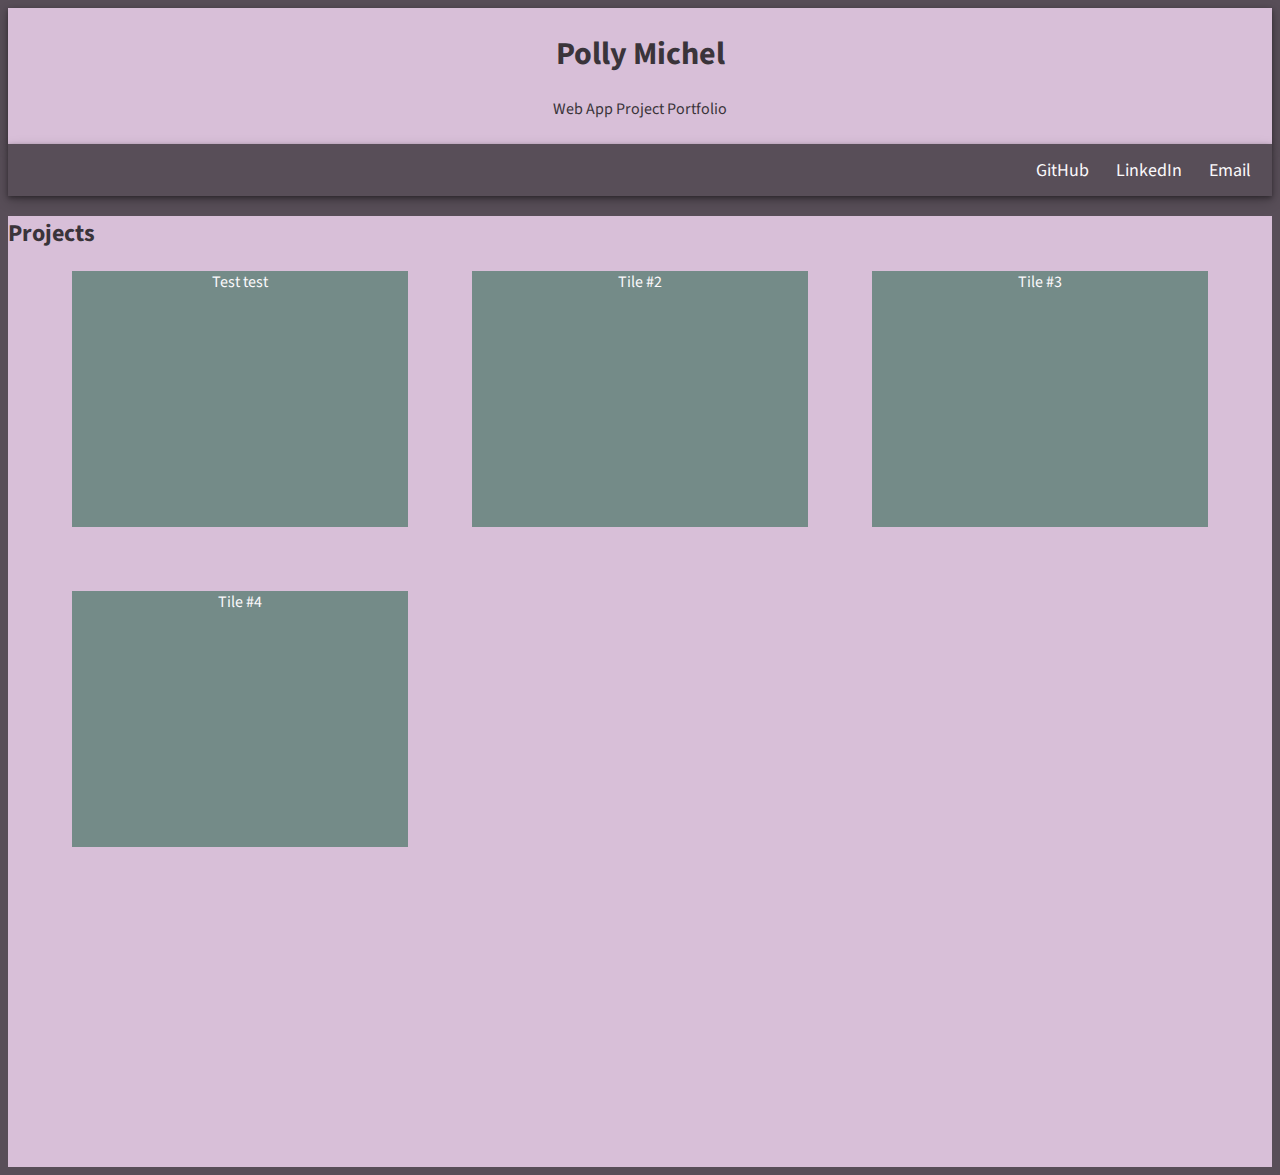
==== index.html @ 3f1edaf2 "Merge branch 'master' of https://github.com/pmichel16/pmichel16.github.io" ====
<!DOCTYPE html>
<html>
  <head>
    <link rel="stylesheet" type="text/css" href="indexStyle.css"/>
    <link rel="stylesheet" href="https://fonts.googleapis.com/css?family=Source+Sans+Pro&display=swap">
    <title>Polly Michel Web App Project Portfolio</title>
  </head>
  <body>
    <section id="welcome-section" class = "welcome-section">
      <h1>Polly Michel</h1>
      <p> Web App Project Portfolio </p>
    </section>
    <nav id="navbar" class="navbar">
      <a href="https://github.com/pmichel16" class="nav-tab">GitHub</a>
      <a href="https://www.linkedin.com/in/polly-michel-ab6b54162/" class="nav-tab">LinkedIn</a>
      <a href="mailto:michel.139@buckeyemail.osu.edu" class="nav-tab">Email</a>
    </nav>



    <section id="projects" class = "projects-section">
      <h2> Projects </h2>
      <div class = "projects-grid">
        <div class = "project-tile">Test test</div>
        <div class="project-tile">Tile #2</div>
        <div class="project-tile">Tile #3</div>
        <div class="project-tile">Tile #4</div>
      </div>
    </section>
  </body>
</html>
---- indexStyle.css ----
:root {
    --light-text-color: #fbf9fb;
    --dark-text-color: #3a343a;
}

body {
    font-family: 'Source Sans Pro', sans-serif;
    background-color: #584e58;
}

h1 {
    font-size: 32px;
}

.welcome-section {
    background-color: thistle;
    color: var(--dark-text-color);
    text-align: center;
    padding: 0.1em 0em 0.5em 0em;
    box-shadow: 0 5px 13px rgba(0,0,0,0.2), 0 2px 5px rgba(0,0,0,0.4);
    width: 100%;
}

.navbar {
    display: flex;
    justify-content: flex-end;
    background-color: #584e58;
    box-shadow: 0 5px 13px rgba(0,0,0,0.2), 0 2px 5px rgba(0,0,0,0.4);
    padding: 0em 0.5em 0em 0.5em;
}

.nav-tab{
    color: var(--light-text-color);
    text-decoration: none;
    font-size: 18px;
    padding: 0.75em;
}

.nav-tab:hover {
    color: #584e58;
    background-color: var(--light-text-color);
}

.projects-section {
    background-color: thistle;
    color: var(--dark-text-color);
}

.projects-grid {
    display: grid;
    grid-template-columns: repeat(auto-fill, minmax(20vw,1fr));
    grid-template-rows: 20vw 20vw 20vw;
    grid-gap: 5vw;
    padding: 0vw 5vw 0vw 5vw;
}
.project-tile {
    background-color: #748b88;
    text-align: center;
    color: var(--light-text-color);
}
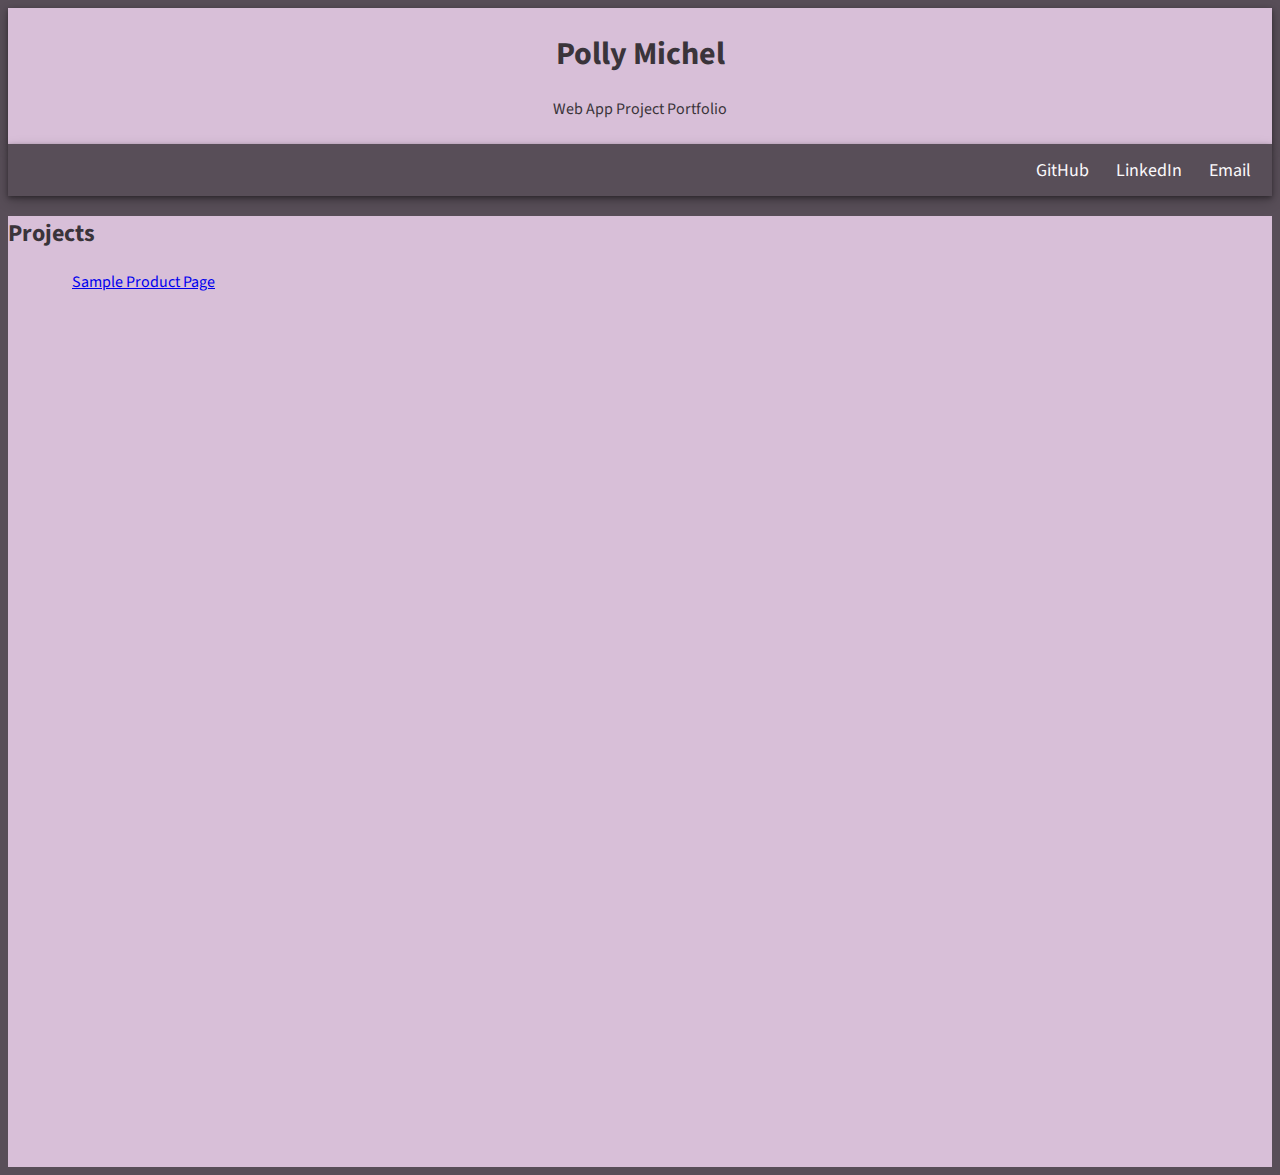
==== commit d03c4163: "Added link, made tiles responsive to viewer size." ====
--- a/index.html
+++ b/index.html
@@ -1,4 +1,3 @@
-  
 <!DOCTYPE html>
 <html>
   <head>
@@ -22,10 +21,13 @@
     <section id="projects" class = "projects-section">
       <h2> Projects </h2>
       <div class = "projects-grid">
-        <div class = "project-tile">Test test</div>
-        <div class="project-tile">Tile #2</div>
-        <div class="project-tile">Tile #3</div>
-        <div class="project-tile">Tile #4</div>
+        <div class="project-tile-frame">
+          <a class="project-tile-preview" href="/coat-page/coat.html"></a>
+	  <a class="project-tile-caption" href="/coat-page/coat.html">Sample Product Page</a>
+        </div>
+        <div class="project-tile-frame"></div>
+        <div class="project-tile-frame"></div>
+        <div class="project-tile-frame"></div>
       </div>
     </section>
   </body>
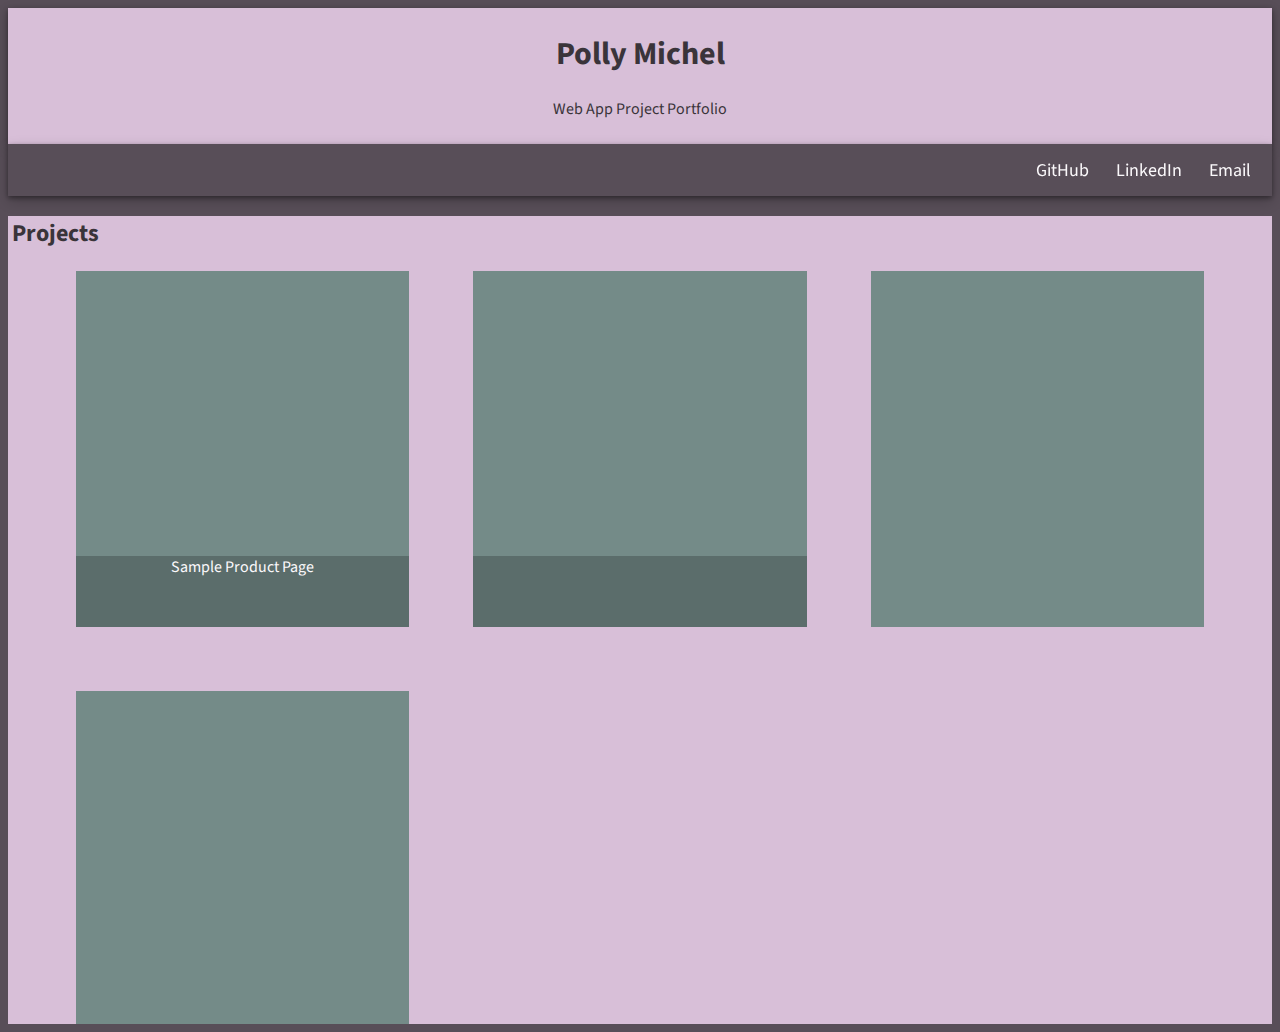
==== commit f38de950: "Added tip calculator project" ====
--- a/index.html
+++ b/index.html
@@ -22,13 +22,20 @@
       <h2> Projects </h2>
       <div class = "projects-grid">
         <div class="project-tile-frame">
-          <a class="project-tile-preview" href="/coat-page/coat.html"></a>
-	  <a class="project-tile-caption" href="/coat-page/coat.html">Sample Product Page</a>
+          <a class="project-tile-preview" href="/coat-page/coat.html">
+            <img class="project-image-preview" src="product_page.png" alt=""/>
+          </a>
+	  			<a class="project-tile-caption" href="/coat-page/coat.html">Sample Product Page</a>
         </div>
-        <div class="project-tile-frame"></div>
+        <div class="project-tile-frame">
+	  			<a class="project-tile-preview" href="/javascript-projects/tipCalc.html"></a>
+						<img class="project-image-preview" src="tipCalcSS.png" alt=""/>
+	  			<a class="project-tile-caption" href="/javascript-projects/tipCalc.html"></a>
+				</div>
         <div class="project-tile-frame"></div>
         <div class="project-tile-frame"></div>
       </div>
     </section>
   </body>
 </html>
+	
--- a/indexStyle.css
+++ b/indexStyle.css
@@ -22,11 +22,14 @@
 }
 
 .navbar {
+    position: sticky; 
+    top: 0;
     display: flex;
     justify-content: flex-end;
     background-color: #584e58;
     box-shadow: 0 5px 13px rgba(0,0,0,0.2), 0 2px 5px rgba(0,0,0,0.4);
     padding: 0em 0.5em 0em 0.5em;
+    z-index: 1;
 }
 
 .nav-tab{
@@ -44,17 +47,52 @@
 .projects-section {
     background-color: thistle;
     color: var(--dark-text-color);
+    padding: 0px 4px;
 }
 
 .projects-grid {
     display: grid;
-    grid-template-columns: repeat(auto-fill, minmax(20vw,1fr));
-    grid-template-rows: 20vw 20vw 20vw;
+    grid-template-rows: repeat(autofill, 20vw);
     grid-gap: 5vw;
-    padding: 0vw 5vw 0vw 5vw;
+    padding: 0 5vw 0 5vw;
+    justify-items: center;
 }
-.project-tile {
+
+@media(min-width:800px) {
+  .projects-grid {
+      grid-template-columns: repeat(3, minmax(20vw,400px));
+      margin: 0 0 0 1fr;
+  }
+}
+
+@media(max-width:800px) {
+  .projects-grid {
+      grid-template-columns: repeat(2, minmax(20vw,1fr));
+  }
+}
+
+.project-tile-frame {
+    position: relative;
     background-color: #748b88;
+    width: 100%; 
+    padding-bottom: 100%;
+    color: var(--light-text-color);
+}
+
+.project-tile-preview { 
+    position: absolute;
+    top: 0;
+    width: 100%; 
+    height: 80%;
+}
+
+.project-tile-caption {
+    position: absolute;
+    background-color: #5b6d6b;
+    top: 80%;
+    height: 20%;
+    width: 100%;
+    text-decoration: none;
     text-align: center;
     color: var(--light-text-color);
 }
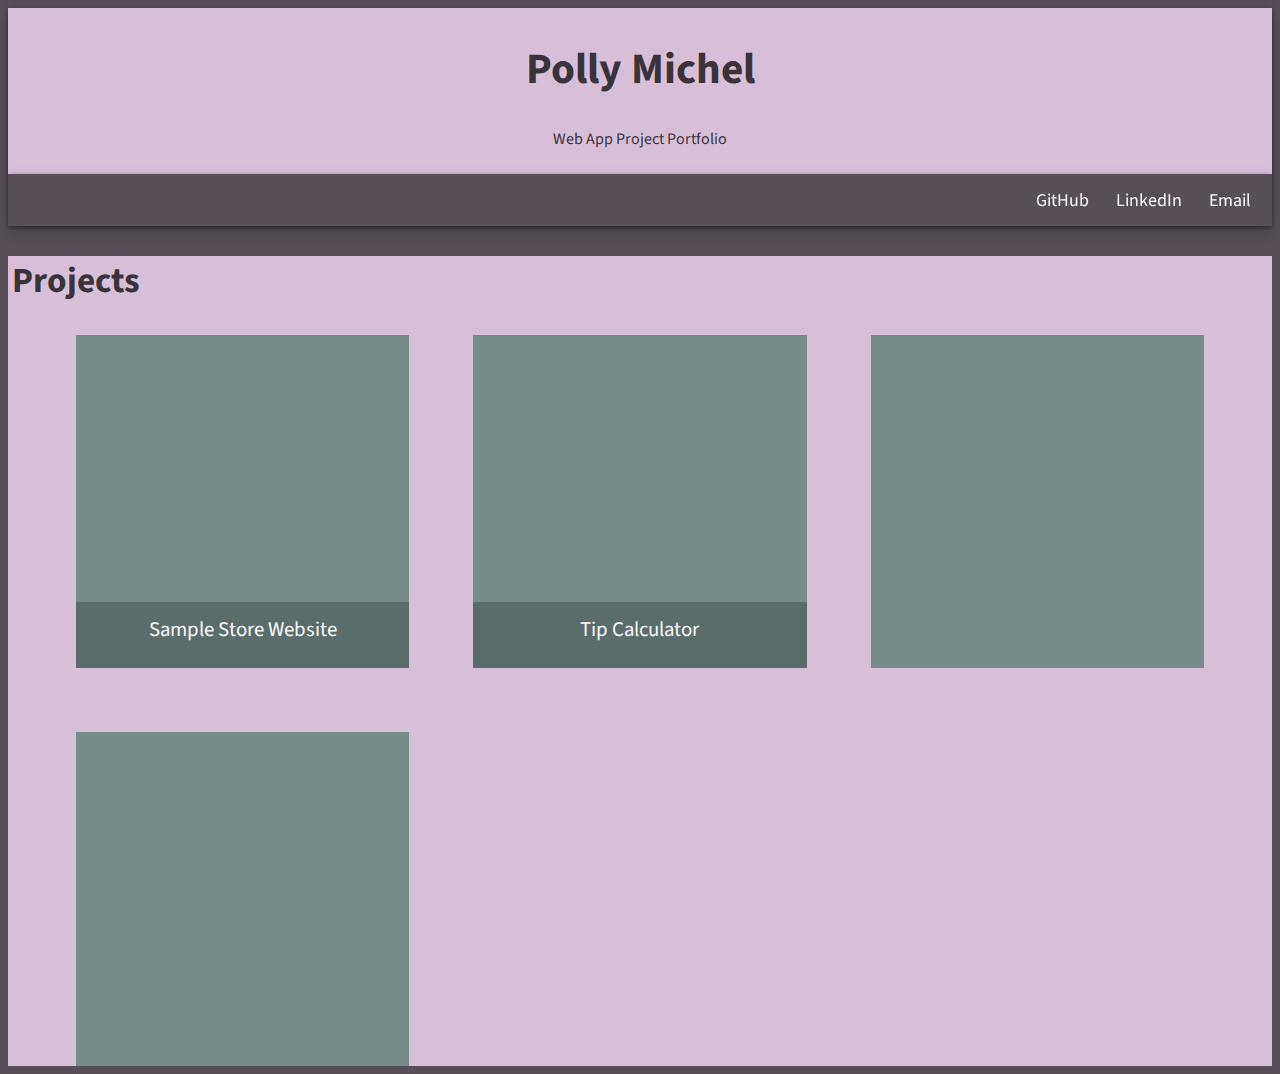
==== commit 456af617: "Added tip calculator project." ====
--- a/index.html
+++ b/index.html
@@ -25,13 +25,14 @@
           <a class="project-tile-preview" href="/coat-page/coat.html">
             <img class="project-image-preview" src="product_page.png" alt=""/>
           </a>
-	  			<a class="project-tile-caption" href="/coat-page/coat.html">Sample Product Page</a>
+	  	  <a class="project-tile-caption" href="/coat-page/coat.html">Sample Store Website</a>
         </div>
         <div class="project-tile-frame">
-	  			<a class="project-tile-preview" href="/javascript-projects/tipCalc.html"></a>
-						<img class="project-image-preview" src="tipCalcSS.png" alt=""/>
-	  			<a class="project-tile-caption" href="/javascript-projects/tipCalc.html"></a>
-				</div>
+          <a class="project-tile-preview" href="/javascript-projects/tip-calculator/tipCalc.html">
+            <img class="project-image-preview" src="/javascript-projects/tip-calculator/tipCalcSS.png" alt="" />
+          </a>
+	  	  <a class="project-tile-caption" href="/javascript-projects/tip-calculator/tipCalc.html">Tip Calculator</a>
+		</div>
         <div class="project-tile-frame"></div>
         <div class="project-tile-frame"></div>
       </div>
--- a/indexStyle.css
+++ b/indexStyle.css
@@ -9,7 +9,11 @@
 }
 
 h1 {
-    font-size: 32px;
+    font-size: 2.7em;
+}
+
+h2 {
+  font-size: 2.2em;
 }
 
 .welcome-section {
@@ -75,7 +79,8 @@
     position: relative;
     background-color: #748b88;
     width: 100%; 
-    padding-bottom: 100%;
+    height: 0;
+    padding-top: 100%;
     color: var(--light-text-color);
 }
 
@@ -90,9 +95,17 @@
     position: absolute;
     background-color: #5b6d6b;
     top: 80%;
-    height: 20%;
+    padding-top: 4%;
+    height: 16%;
     width: 100%;
+    font-size: 1.3em;
     text-decoration: none;
     text-align: center;
     color: var(--light-text-color);
 }
+
+.project-image-preview {
+  width: 94%;
+  height: auto;
+  margin: 3% 3% 0 3%;
+}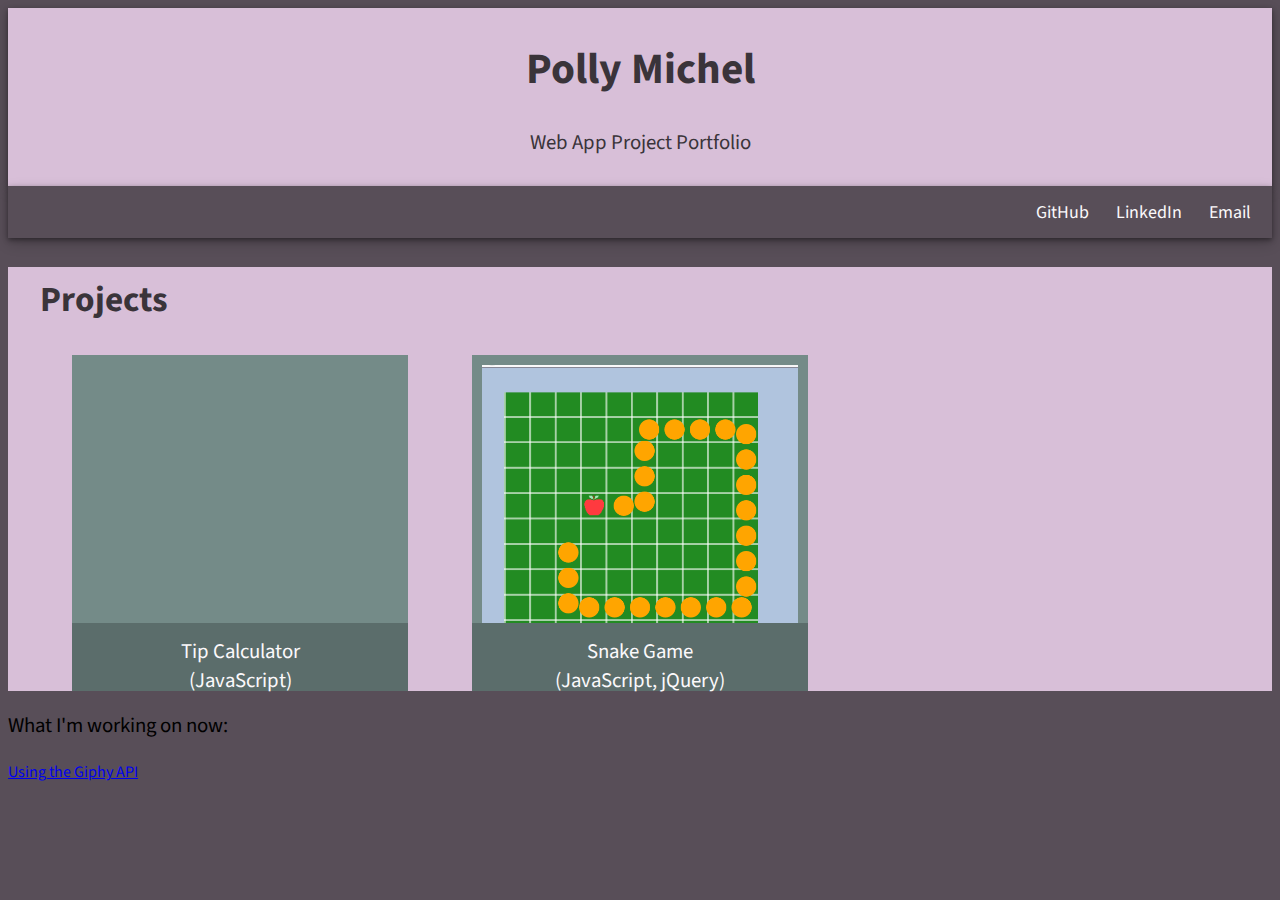
==== commit a1f29d3f: "Added a section for in-progress projects" ====
--- a/index.html
+++ b/index.html
@@ -16,27 +16,28 @@
       <a href="mailto:michel.139@buckeyemail.osu.edu" class="nav-tab">Email</a>
     </nav>
 
-
-
     <section id="projects" class = "projects-section">
       <h2> Projects </h2>
-      <div class = "projects-grid">
-        <div class="project-tile-frame">
-          <a class="project-tile-preview" href="/coat-page/coat.html">
-            <img class="project-image-preview" src="product_page.png" alt=""/>
-          </a>
-	  	  <a class="project-tile-caption" href="/coat-page/coat.html">Sample Store Website</a>
-        </div>
+      <div class="projects-grid">
         <div class="project-tile-frame">
           <a class="project-tile-preview" href="/javascript-projects/tip-calculator/tipCalc.html">
             <img class="project-image-preview" src="/javascript-projects/tip-calculator/tipCalcSS.png" alt="" />
           </a>
-	  	  <a class="project-tile-caption" href="/javascript-projects/tip-calculator/tipCalc.html">Tip Calculator</a>
-		</div>
-        <div class="project-tile-frame"></div>
-        <div class="project-tile-frame"></div>
+          <a class="project-tile-caption" href="/javascript-projects/tip-calculator/tipCalc.html">Tip Calculator<br />(JavaScript)</a>
+        </div>
+        <div class="project-tile-frame">
+          <a class="project-tile-preview" href="/snake-game/snake.html">
+            <img class="project-image-preview" src="/snake-game/snake-preview.png" alt="" />
+          </a>
+          <a class="project-tile-caption" href="/snake-game/snake.html">Snake Game<br />(JavaScript, jQuery)</a>
+        </div>
       </div>
     </section>
+
+    <section id="working-on">
+      <p>What I'm working on now: </p><a href="/javascript-projects/giphy-api/giphyPage.html">Using the Giphy API</a>
+    </section>
+
   </body>
 </html>
 	
--- a/indexStyle.css
+++ b/indexStyle.css
@@ -14,6 +14,12 @@
 
 h2 {
   font-size: 2.2em;
+  padding-left: 2.5vw;
+  padding-top: 8px;
+}
+
+p {
+  font-size: 1.3em;
 }
 
 .welcome-section {
@@ -51,21 +57,18 @@
 .projects-section {
     background-color: thistle;
     color: var(--dark-text-color);
-    padding: 0px 4px;
 }
 
 .projects-grid {
     display: grid;
-    grid-template-rows: repeat(autofill, 20vw);
     grid-gap: 5vw;
     padding: 0 5vw 0 5vw;
-    justify-items: center;
+    justify-content: center;
 }
 
 @media(min-width:800px) {
   .projects-grid {
       grid-template-columns: repeat(3, minmax(20vw,400px));
-      margin: 0 0 0 1fr;
   }
 }
 
@@ -108,4 +111,4 @@
   width: 94%;
   height: auto;
   margin: 3% 3% 0 3%;
-}+}
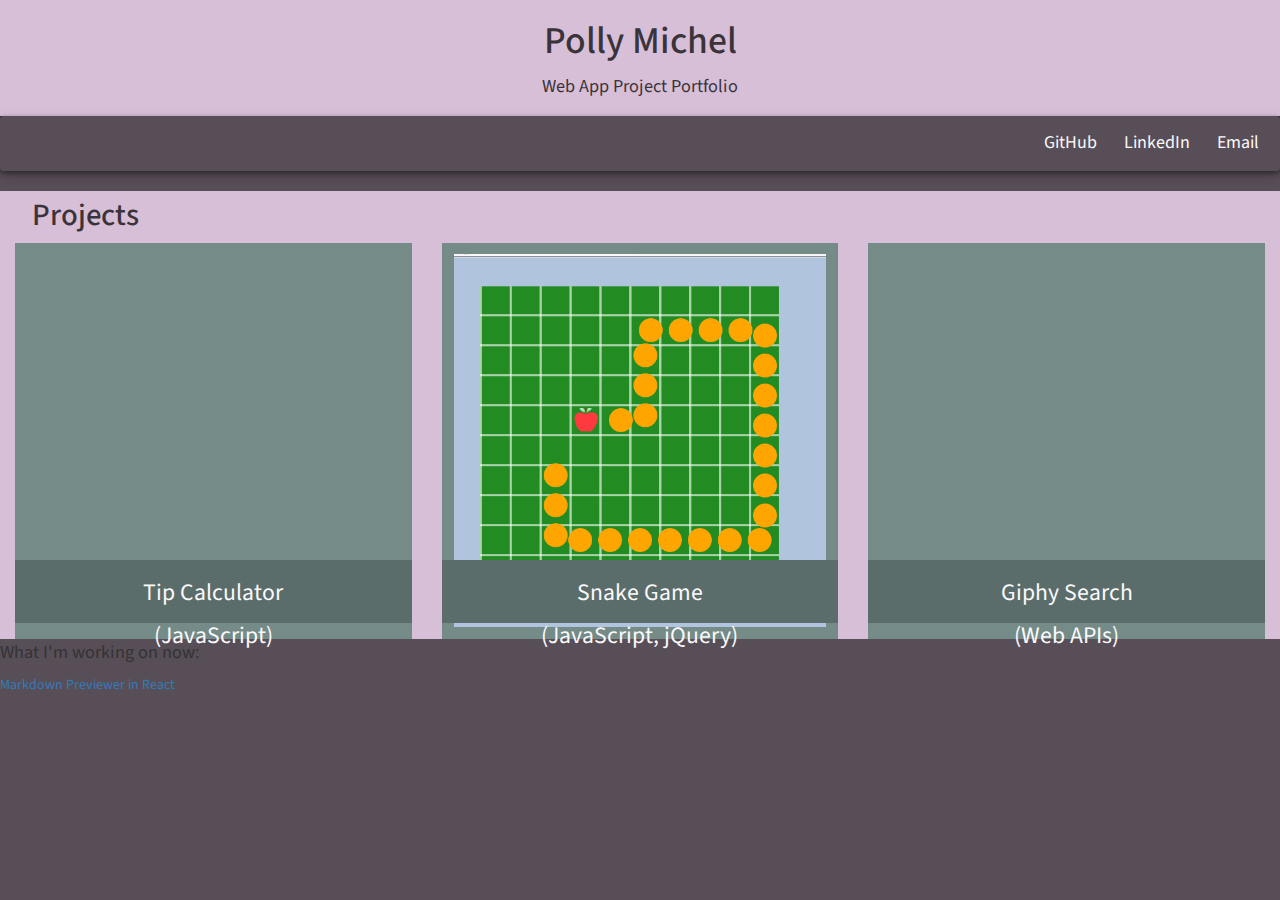
==== commit 916b68f1: "Added link to markdown app" ====
--- a/index.html
+++ b/index.html
@@ -1,43 +1,69 @@
 <!DOCTYPE html>
 <html>
-  <head>
-    <link rel="stylesheet" type="text/css" href="indexStyle.css"/>
-    <link rel="stylesheet" href="https://fonts.googleapis.com/css?family=Source+Sans+Pro&display=swap">
-    <title>Polly Michel Web App Project Portfolio</title>
-  </head>
-  <body>
-    <section id="welcome-section" class = "welcome-section">
-      <h1>Polly Michel</h1>
-      <p> Web App Project Portfolio </p>
-    </section>
-    <nav id="navbar" class="navbar">
-      <a href="https://github.com/pmichel16" class="nav-tab">GitHub</a>
-      <a href="https://www.linkedin.com/in/polly-michel-ab6b54162/" class="nav-tab">LinkedIn</a>
-      <a href="mailto:michel.139@buckeyemail.osu.edu" class="nav-tab">Email</a>
-    </nav>
+<head>
+  <link rel="stylesheet" href="https://maxcdn.bootstrapcdn.com/bootstrap/3.4.0/css/bootstrap.min.css">
+  <script src="https://ajax.googleapis.com/ajax/libs/jquery/3.4.1/jquery.min.js"></script>
+  <script src="https://maxcdn.bootstrapcdn.com/bootstrap/3.4.0/js/bootstrap.min.js"></script>
+  <link rel="stylesheet" type="text/css" href="indexStyle.css" />
+  <link rel="stylesheet" href="https://fonts.googleapis.com/css?family=Source+Sans+Pro&display=swap">
+  <title>Polly Michel Web App Project Portfolio</title>
+</head>
+<body>
+  <section id="welcome-section" class="welcome-section">
+    <h1>Polly Michel</h1>
+    <p> Web App Project Portfolio </p>
+  </section>
+  <nav id="navbar" class="navbar">
+    <a href="https://github.com/pmichel16" class="nav-tab">GitHub</a>
+    <a href="https://www.linkedin.com/in/polly-michel-ab6b54162/" class="nav-tab">LinkedIn</a>
+    <a href="mailto:pmichel928@gmail.com" class="nav-tab">Email</a>
+  </nav>
 
-    <section id="projects" class = "projects-section">
-      <h2> Projects </h2>
-      <div class="projects-grid">
-        <div class="project-tile-frame">
-          <a class="project-tile-preview" href="/javascript-projects/tip-calculator/tipCalc.html">
-            <img class="project-image-preview" src="/javascript-projects/tip-calculator/tipCalcSS.png" alt="" />
-          </a>
-          <a class="project-tile-caption" href="/javascript-projects/tip-calculator/tipCalc.html">Tip Calculator<br />(JavaScript)</a>
+  <section id="projects" class="projects-section">
+    <h2> Projects </h2>
+    <div class="container-fluid">
+      <div class="row project-row">
+        <div class="col-sm-4">
+          <div class="project-tile-frame">
+            <a class="project-tile-preview" href="/javascript-projects/tip-calculator/tipCalc.html">
+              <img class="project-image-preview" src="/javascript-projects/tip-calculator/tipCalcSS.png" alt="" />
+            </a>
+            <a class="project-tile-caption" href="/javascript-projects/tip-calculator/tipCalc.html">
+              <p class="project-tile-caption-text">Tip Calculator</p>
+              <p class="project-tile-caption-lang">(JavaScript)</p>
+            </a>
+          </div>
         </div>
-        <div class="project-tile-frame">
-          <a class="project-tile-preview" href="/snake-game/snake.html">
-            <img class="project-image-preview" src="/snake-game/snake-preview.png" alt="" />
-          </a>
-          <a class="project-tile-caption" href="/snake-game/snake.html">Snake Game<br />(JavaScript, jQuery)</a>
+        <div class="col-sm-4">
+          <div class="project-tile-frame">
+            <a class="project-tile-preview" href="/snake-game/snake.html">
+              <img class="project-image-preview" src="/snake-game/snake-preview.png" alt="" />
+            </a>
+            <a class="project-tile-caption" href="/snake-game/snake.html">
+              <p class="project-tile-caption-text">Snake Game</p>
+              <p class="project-tile-caption-lang">(JavaScript, jQuery)</p>
+            </a>
+          </div>
+        </div>
+        <div class="col-sm-4">
+          <div class="project-tile-frame">
+            <a class="project-tile-preview" href="/javascript-projects/giphy-api/giphyPage.html">
+              <img class="project-image-preview" src="/javascript-projects/giphy-api/giphyAppSS.png" alt="" />
+            </a>
+            <a class="project-tile-caption" href="/javascript-projects/giphy-api/giphyPage.html">
+              <p class="project-tile-caption-text">Giphy Search</p>
+              <p class="project-tile-caption-lang">(Web APIs)</p>
+            </a>
+          </div>
         </div>
       </div>
-    </section>
+    </div>
+  </section>
 
-    <section id="working-on">
-      <p>What I'm working on now: </p><a href="/javascript-projects/giphy-api/giphyPage.html">Using the Giphy API</a>
-    </section>
+  <section id="working-on">
+    <p>What I'm working on now: </p><a href="https://pmichel16.github.io/React-Markdown">Markdown Previewer in React</a>
+  </section>
 
-  </body>
+</body>
 </html>
 	
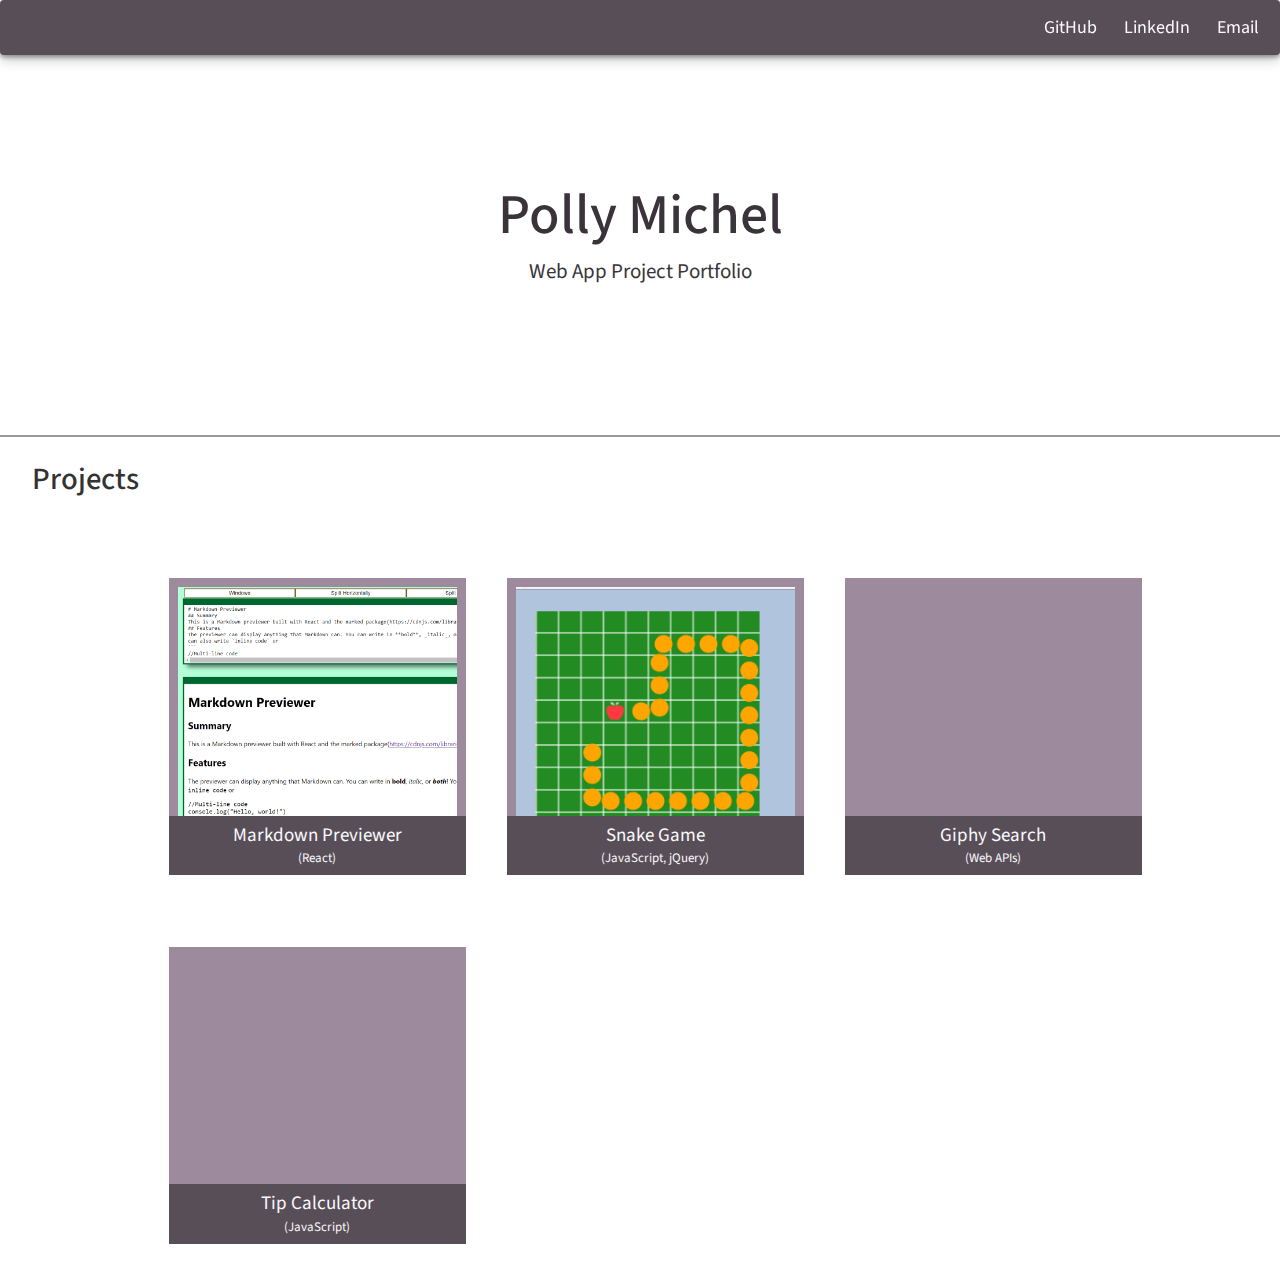
==== commit 7fe00a12: "Added link to react markdown project" ====
--- a/index.html
+++ b/index.html
@@ -9,61 +9,61 @@
   <title>Polly Michel Web App Project Portfolio</title>
 </head>
 <body>
-  <section id="welcome-section" class="welcome-section">
-    <h1>Polly Michel</h1>
-    <p> Web App Project Portfolio </p>
-  </section>
   <nav id="navbar" class="navbar">
     <a href="https://github.com/pmichel16" class="nav-tab">GitHub</a>
     <a href="https://www.linkedin.com/in/polly-michel-ab6b54162/" class="nav-tab">LinkedIn</a>
     <a href="mailto:pmichel928@gmail.com" class="nav-tab">Email</a>
   </nav>
-
+  <section id="welcome-section" class="welcome-section">
+    <h1>Polly Michel</h1>
+    <p> Web App Project Portfolio </p>
+  </section>
+  <h2> Projects </h2>
   <section id="projects" class="projects-section">
-    <h2> Projects </h2>
-    <div class="container-fluid">
-      <div class="row project-row">
-        <div class="col-sm-4">
-          <div class="project-tile-frame">
-            <a class="project-tile-preview" href="/javascript-projects/tip-calculator/tipCalc.html">
-              <img class="project-image-preview" src="/javascript-projects/tip-calculator/tipCalcSS.png" alt="" />
-            </a>
-            <a class="project-tile-caption" href="/javascript-projects/tip-calculator/tipCalc.html">
-              <p class="project-tile-caption-text">Tip Calculator</p>
-              <p class="project-tile-caption-lang">(JavaScript)</p>
-            </a>
-          </div>
-        </div>
-        <div class="col-sm-4">
-          <div class="project-tile-frame">
-            <a class="project-tile-preview" href="/snake-game/snake.html">
-              <img class="project-image-preview" src="/snake-game/snake-preview.png" alt="" />
-            </a>
-            <a class="project-tile-caption" href="/snake-game/snake.html">
-              <p class="project-tile-caption-text">Snake Game</p>
-              <p class="project-tile-caption-lang">(JavaScript, jQuery)</p>
-            </a>
-          </div>
-        </div>
-        <div class="col-sm-4">
-          <div class="project-tile-frame">
-            <a class="project-tile-preview" href="/javascript-projects/giphy-api/giphyPage.html">
-              <img class="project-image-preview" src="/javascript-projects/giphy-api/giphyAppSS.png" alt="" />
-            </a>
-            <a class="project-tile-caption" href="/javascript-projects/giphy-api/giphyPage.html">
-              <p class="project-tile-caption-text">Giphy Search</p>
-              <p class="project-tile-caption-lang">(Web APIs)</p>
-            </a>
-          </div>
-        </div>
+    <div class="project-container">
+      <div class="project-tile-frame">
+        <a class="project-tile-preview" href="https://pmichel16.github.io/React-Markdown">
+          <img class="project-image-preview" src="markdown-preview.png" alt="" />
+        </a>
+        <a class="project-tile-caption" href="https://pmichel16.github.io/React-Markdown">
+          <p class="project-tile-caption-text">Markdown Previewer</p>
+          <p class="project-tile-caption-lang">(React)</p>
+        </a>
+      </div>
+      <div class="project-tile-frame">
+        <a class="project-tile-preview" href="/snake-game/snake.html">
+          <img class="project-image-preview" src="/snake-game/snake-preview.png" alt="" />
+        </a>
+        <a class="project-tile-caption" href="/snake-game/snake.html">
+          <p class="project-tile-caption-text">Snake Game</p>
+          <p class="project-tile-caption-lang">(JavaScript, jQuery)</p>
+        </a>
+      </div>
+      <div class="project-tile-frame">
+        <a class="project-tile-preview" href="/javascript-projects/giphy-api/giphyPage.html">
+          <img class="project-image-preview" src="/javascript-projects/giphy-api/giphyAppSS.png" alt="" />
+        </a>
+        <a class="project-tile-caption" href="/javascript-projects/giphy-api/giphyPage.html">
+          <p class="project-tile-caption-text">Giphy Search</p>
+          <p class="project-tile-caption-lang">(Web APIs)</p>
+        </a>
+      </div>
+      <div class="project-tile-frame">
+        <a class="project-tile-preview" href="/javascript-projects/tip-calculator/tipCalc.html">
+          <img class="project-image-preview" src="/javascript-projects/tip-calculator/tipCalcSS.png" alt="" />
+        </a>
+        <a class="project-tile-caption" href="/javascript-projects/tip-calculator/tipCalc.html">
+          <p class="project-tile-caption-text">Tip Calculator</p>
+          <p class="project-tile-caption-lang">(JavaScript)</p>
+        </a>
       </div>
     </div>
   </section>
 
+  <!--
   <section id="working-on">
     <p>What I'm working on now: </p><a href="https://pmichel16.github.io/React-Markdown">Markdown Previewer in React</a>
   </section>
-
+  -->
 </body>
 </html>
-	
--- a/indexStyle.css
+++ b/indexStyle.css
@@ -5,11 +5,14 @@
 
 body {
     font-family: 'Source Sans Pro', sans-serif;
-    background-color: #584e58;
+    background-color: white;
+    display: flex;
+    flex-direction: column;
+    justify-content: center;
 }
 
 h1 {
-    font-size: 2.7em;
+    font-size: 4em;
 }
 
 h2 {
@@ -19,15 +22,16 @@
 }
 
 p {
-  font-size: 1.3em;
+  font-size: 1.5em;
 }
 
 .welcome-section {
-    background-color: thistle;
+    background-color: white;
+    height: 40vh;
     color: var(--dark-text-color);
     text-align: center;
-    padding: 0.1em 0em 0.5em 0em;
-    box-shadow: 0 5px 13px rgba(0,0,0,0.2), 0 2px 5px rgba(0,0,0,0.4);
+    padding-top: 10vh;
+    box-shadow: 0 2px 0 rgba(0,0,0,0.4);
     width: 100%;
 }
 
@@ -53,37 +57,33 @@
     color: #584e58;
     background-color: var(--light-text-color);
 }
-
 .projects-section {
-    background-color: thistle;
+    display: flex;
+    flex-direction: row;
+    justify-content: center;
+    background-color: white;
     color: var(--dark-text-color);
+    padding-bottom: 30px;
+    box-shadow: 0 2px 0 rgba(0,0,0,0.4);
 }
 
-.projects-grid {
-    display: grid;
-    grid-gap: 5vw;
-    padding: 0 5vw 0 5vw;
-    justify-content: center;
-}
-
-@media(min-width:800px) {
-  .projects-grid {
-      grid-template-columns: repeat(3, minmax(20vw,400px));
-  }
-}
-
-@media(max-width:800px) {
-  .projects-grid {
-      grid-template-columns: repeat(2, minmax(20vw,1fr));
-  }
+.project-container {
+    display: flex;
+    width: 80%;
+    max-width: 1300px;
+    flex-direction: row;
+    justify-content: left;
+    flex-wrap: wrap;
+    
 }
 
 .project-tile-frame {
     position: relative;
-    background-color: #748b88;
-    width: 100%; 
+    background-color: #9d8a9d;
+    width: 29%;
     height: 0;
-    padding-top: 100%;
+    padding-top: 29%;
+    margin: 7% 0 0 4%;
     color: var(--light-text-color);
 }
 
@@ -96,15 +96,35 @@
 
 .project-tile-caption {
     position: absolute;
-    background-color: #5b6d6b;
+    background-color: #584e58;
     top: 80%;
-    padding-top: 4%;
-    height: 16%;
+    height: 20%;
+    padding-top: 2%;
     width: 100%;
-    font-size: 1.3em;
     text-decoration: none;
     text-align: center;
     color: var(--light-text-color);
+}
+
+.project-tile-caption-text {
+  font-size: 1.9vw;
+  margin: 0;
+}
+
+.project-tile-caption-lang {
+  font-size: 1.3vw;
+  margin: 0;
+}
+
+.project-tile-frame:hover .project-tile-caption {
+  text-decoration: none;
+  background-color: #9d8a9d;
+  color: var(--light-text-color);
+}
+
+.project-tile-frame a:visited {
+  color: var(--light-text-color);
+  text-decoration: none;
 }
 
 .project-image-preview {
@@ -112,3 +132,67 @@
   height: auto;
   margin: 3% 3% 0 3%;
 }
+
+@media(max-width: 1200px) {
+
+.project-tile-frame {
+    width: 40%;
+    padding-top: 40%;
+    margin: 7% 5% 0 5%;
+  }
+
+  .project-tile-caption-text {
+    font-size: 2.2vw;
+  }
+
+  .project-tile-caption-lang {
+    font-size: 2vw;
+    margin: 0;
+  }
+}
+
+@media(max-width: 700px) {
+  .project-tile-caption-text {
+    font-size: 3.8vw;
+  }
+
+  .project-tile-caption-lang {
+    font-size: 2.6vw;
+    margin: 0;
+  }
+
+.project-tile-frame {
+    width: 100%;
+    padding-top: 100%;
+  }
+
+}
+
+@media(min-width: 1000px) {
+
+  .project-tile-caption-text {
+    font-size: 19px;
+  }
+
+  .project-tile-caption-lang {
+    font-size: 13px;
+    margin: 0;
+  }
+}
+
+#working-on {
+    background-color: white;
+    color: var(--dark-text-color);
+    text-align: center;
+    padding: 1em 0;
+    margin-top: 1em;
+}
+
+#working-on a {
+    color: var(--dark-text-color);
+    font-size: 1.5em;
+}
+#working-on a:hover {
+    color: var(--dark-text-color);
+}
+
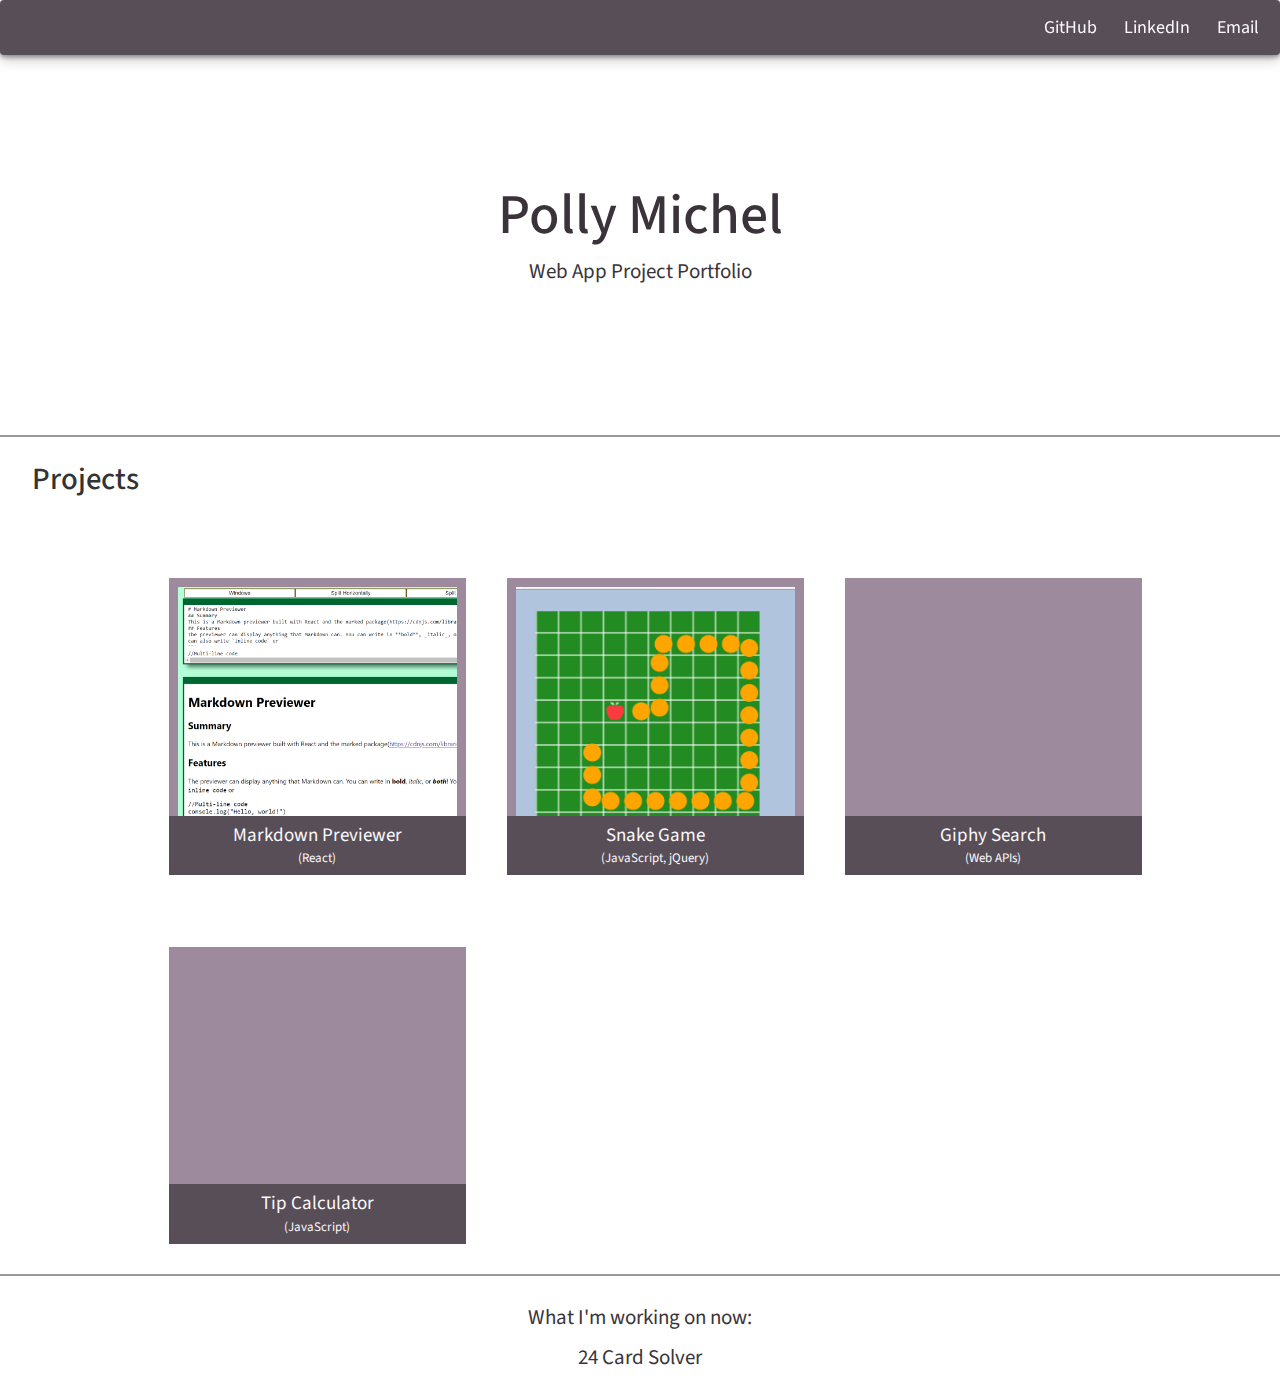
==== commit 867c49c2: "Added link to 24 game solver in working section" ====
--- a/index.html
+++ b/index.html
@@ -60,10 +60,10 @@
     </div>
   </section>
 
-  <!--
+  
   <section id="working-on">
-    <p>What I'm working on now: </p><a href="https://pmichel16.github.io/React-Markdown">Markdown Previewer in React</a>
+    <p>What I'm working on now: </p><a href="/javascript-projects/24game/24game.html">24 Card Solver</a>
   </section>
-  -->
+  
 </body>
 </html>
